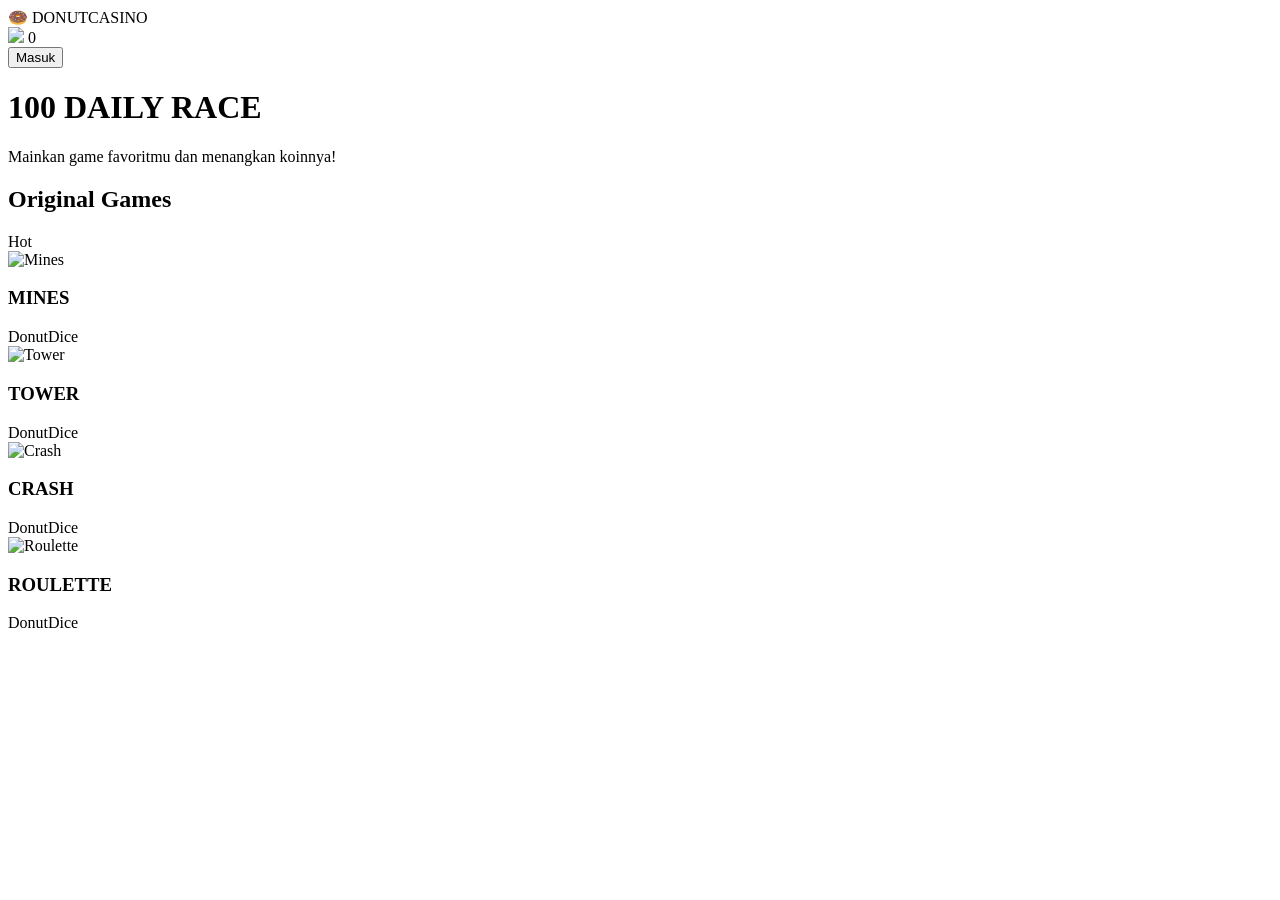
==== index.html @ 365d0f07 "Create index.html" ====
<!DOCTYPE html>
<html lang="id">
<head>
    <meta charset="UTF-8">
    <meta name="viewport" content="width=device-width, initial-scale=1.0">
    <title>Donut SMP Casino</title>
    <link rel="stylesheet" href="style.css">
</head>
<body>
    <nav>
        <div class="logo">🍩 DONUT<span>CASINO</span></div>
        <div class="user-menu">
            <div class="wallet">
                <img src="https://cdn-icons-png.flaticon.com/512/272/272525.png" width="20">
                <span id="balance">0</span>
            </div>
            <button class="btn-deposit">Masuk</button>
        </div>
    </nav>

    <header class="hero">
        <div class="hero-content">
            <h1>100 DAILY RACE</h1>
            <p>Mainkan game favoritmu dan menangkan koinnya!</p>
        </div>
    </header>

    <main>
        <h2 class="section-title">Original Games</h2>
        <div class="game-grid">
            <div class="game-card" onclick="playGame('Mines')">
                <div class="badge">Hot</div>
                <img src="https://placehold.co/300x400/212c37/white?text=MINES" alt="Mines">
                <div class="game-info">
                    <h3>MINES</h3>
                    <span>DonutDice</span>
                </div>
            </div>

            <div class="game-card" onclick="playGame('Tower')">
                <img src="https://placehold.co/300x400/212c37/white?text=TOWER" alt="Tower">
                <div class="game-info">
                    <h3>TOWER</h3>
                    <span>DonutDice</span>
                </div>
            </div>

            <div class="game-card" onclick="playGame('Crash')">
                <img src="https://placehold.co/300x400/212c37/white?text=CRASH" alt="Crash">
                <div class="game-info">
                    <h3>CRASH</h3>
                    <span>DonutDice</span>
                </div>
            </div>

            <div class="game-card" onclick="playGame('Roulette')">
                <img src="https://placehold.co/300x400/212c37/white?text=ROULETTE" alt="Roulette">
                <div class="game-info">
                    <h3>ROULETTE</h3>
                    <span>DonutDice</span>
                </div>
            </div>
        </div>
    </main>

    <script src="script.js"></script>
</body>
  </html>
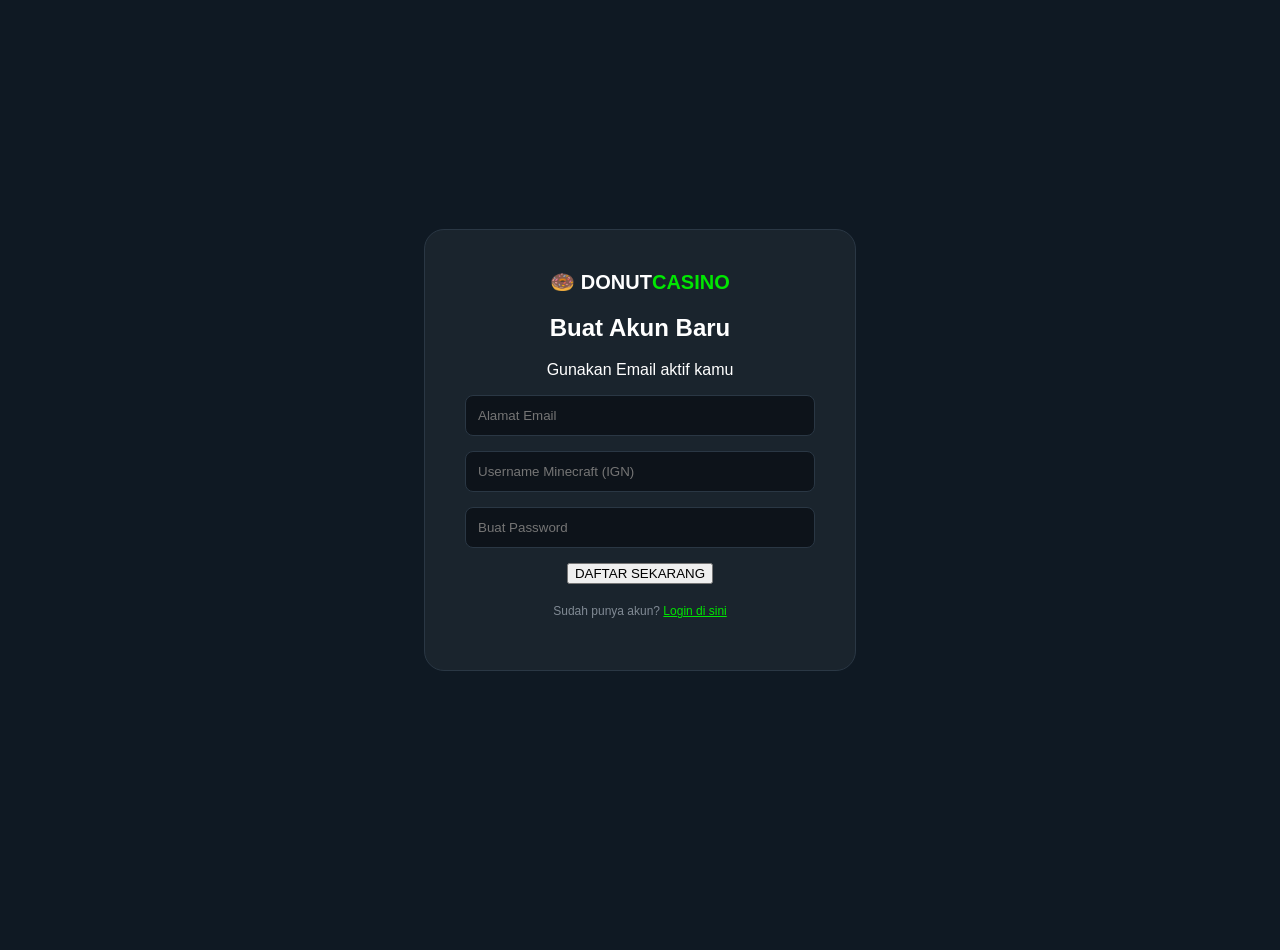
==== commit 3714f752: "Update index.html" ====
--- a/index.html
+++ b/index.html
@@ -52,7 +52,14 @@
                     <span>DonutDice</span>
                 </div>
             </div>
-
+<div class="user-info">
+    <span>Halo, <b id="user-name">Memuat...</b></span>
+    <div class="wallet">
+        Saldo: <span id="balance">0</span> Koin
+    </div>
+    <button onclick="handleLogout()">Keluar</button>
+</div>
+            
             <div class="game-card" onclick="playGame('Roulette')">
                 <img src="https://placehold.co/300x400/212c37/white?text=ROULETTE" alt="Roulette">
                 <div class="game-info">
--- a/style.css
+++ b/style.css
@@ -0,0 +1,129 @@
+:root {
+    --bg-dark: #0f1923;
+    --card-bg: #1a242d;
+    --accent: #00e701; /* Warna hijau khas kasino */
+    --text-main: #ffffff;
+    --text-dim: #808a94;
+}
+
+body {
+    background-color: var(--bg-dark);
+    color: var(--text-main);
+    font-family: 'Inter', sans-serif;
+    margin: 0;
+    padding-bottom: 50px;
+}
+
+/* Navbar */
+nav {
+    display: flex;
+    justify-content: space-between;
+    align-items: center;
+    padding: 15px 5%;
+    background-color: var(--card-bg);
+    border-bottom: 1px solid #2a3744;
+}
+
+.logo { font-weight: bold; font-size: 20px; }
+.logo span { color: var(--accent); }
+
+.wallet {
+    background: #0d131a;
+    padding: 8px 15px;
+    border-radius: 5px;
+    display: flex;
+    align-items: center;
+    gap: 10px;
+    border: 1px solid var(--accent);
+}
+
+.btn-deposit {
+    background: #2a3744;
+    color: white;
+    border: none;
+    padding: 8px 20px;
+    border-radius: 5px;
+    cursor: pointer;
+    font-weight: bold;
+}
+
+/* Game Grid */
+main { padding: 20px 5%; }
+.section-title { font-size: 18px; margin-bottom: 20px; }
+
+.game-grid {
+    display: grid;
+    grid-template-columns: repeat(auto-fill, minmax(140px, 1fr));
+    gap: 15px;
+}
+
+.game-card {
+    background: var(--card-bg);
+    border-radius: 12px;
+    overflow: hidden;
+    cursor: pointer;
+    transition: transform 0.2s;
+    position: relative;
+}
+
+.game-card:hover { transform: translateY(-5px); }
+
+.game-card img { width: 100%; height: auto; display: block; }
+
+.badge {
+    position: absolute;
+    top: 10px; left: 10px;
+    background: #ff4d4d;
+    font-size: 10px;
+    padding: 2px 8px;
+    border-radius: 20px;
+    z-index: 2;
+}
+
+.game-info { padding: 10px; text-align: center; }
+.game-info h3 { margin: 0; font-size: 14px; }
+.game-info span { font-size: 11px; color: var(--text-dim); }
+  
+/* Styling Halaman Login */
+.login-page {
+    display: flex;
+    justify-content: center;
+    align-items: center;
+    height: 100vh;
+}
+
+.login-container {
+    background: var(--card-bg);
+    padding: 40px;
+    border-radius: 20px;
+    width: 100%;
+    max-width: 350px;
+    text-align: center;
+    border: 1px solid #2a3744;
+}
+
+.input-group { margin-bottom: 15px; }
+
+.input-group input {
+    width: 100%;
+    padding: 12px;
+    background: #0d131a;
+    border: 1px solid #2a3744;
+    color: white;
+    border-radius: 8px;
+    box-sizing: border-box;
+}
+
+#btn-login {
+    width: 100%;
+    padding: 12px;
+    background: var(--accent);
+    color: black;
+    border: none;
+    border-radius: 8px;
+    font-weight: bold;
+    cursor: pointer;
+}
+
+.footer-text { font-size: 12px; color: var(--text-dim); margin-top: 20px; }
+                
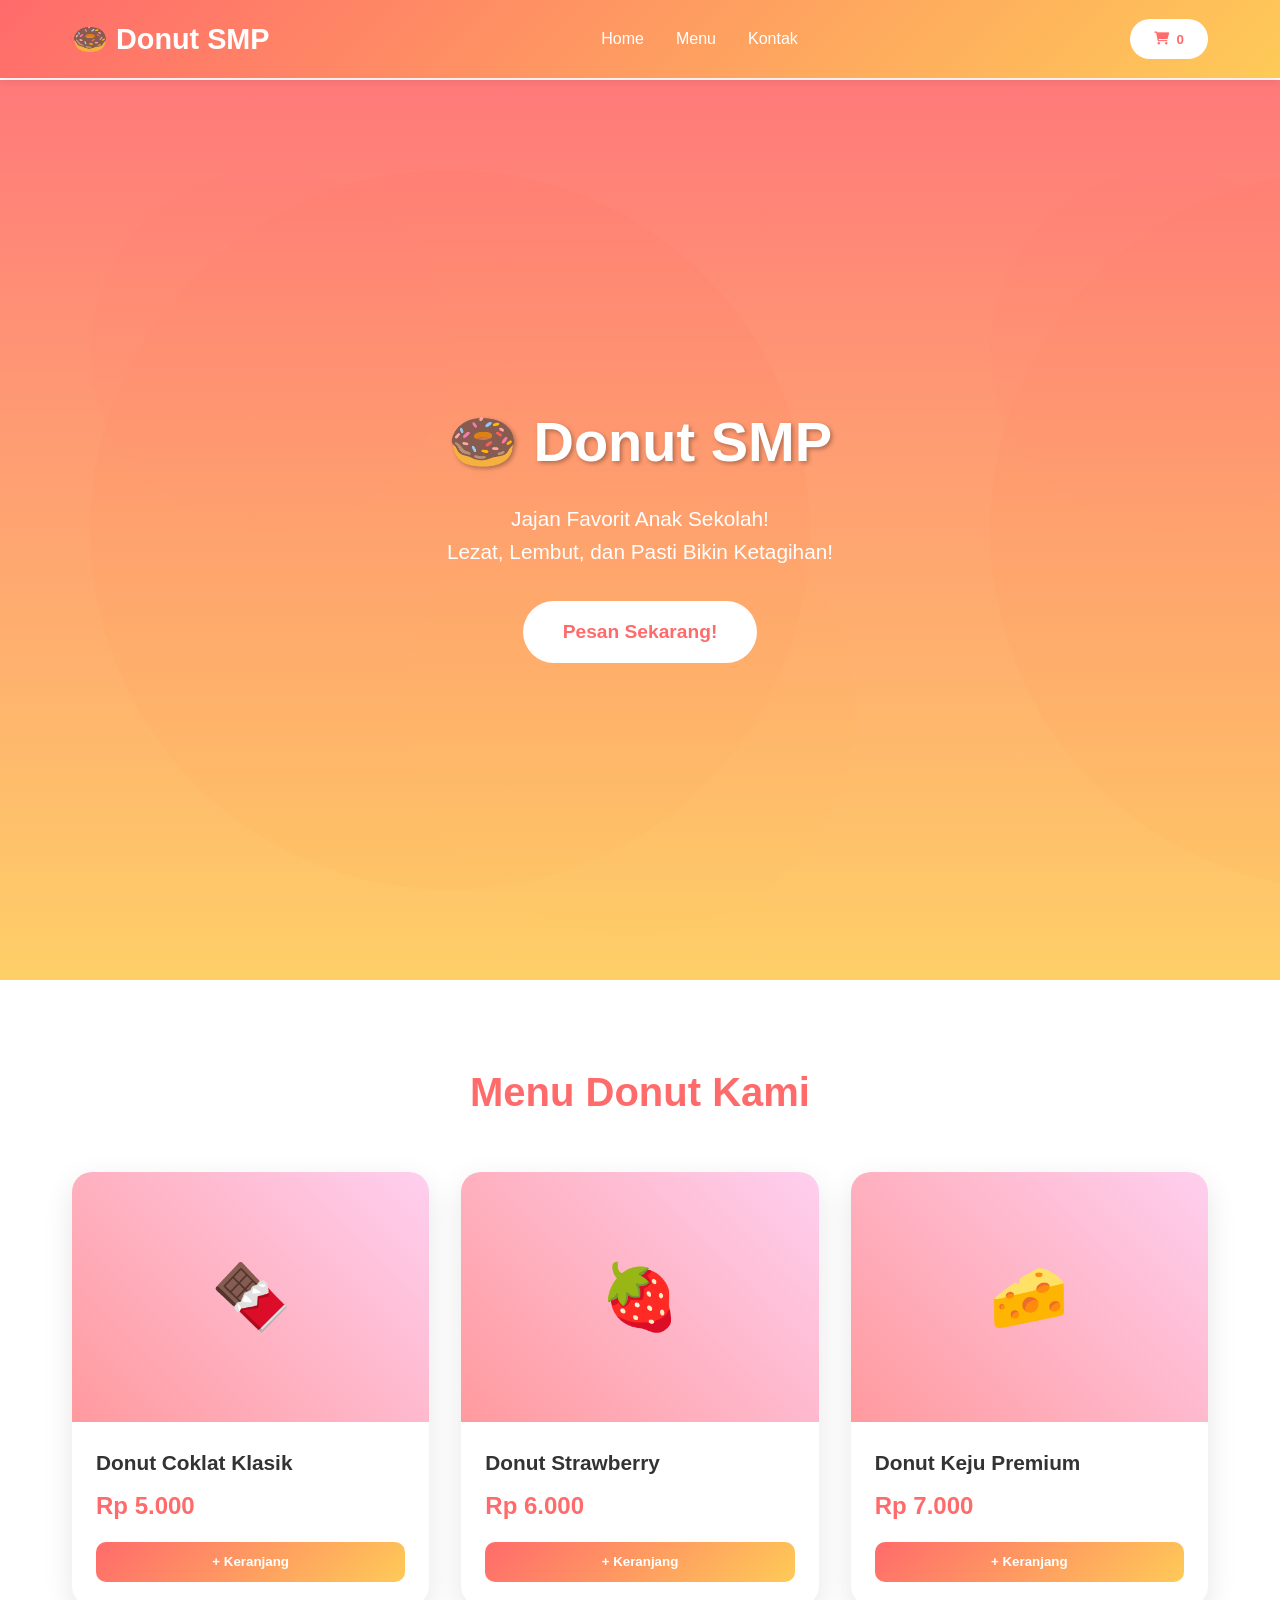
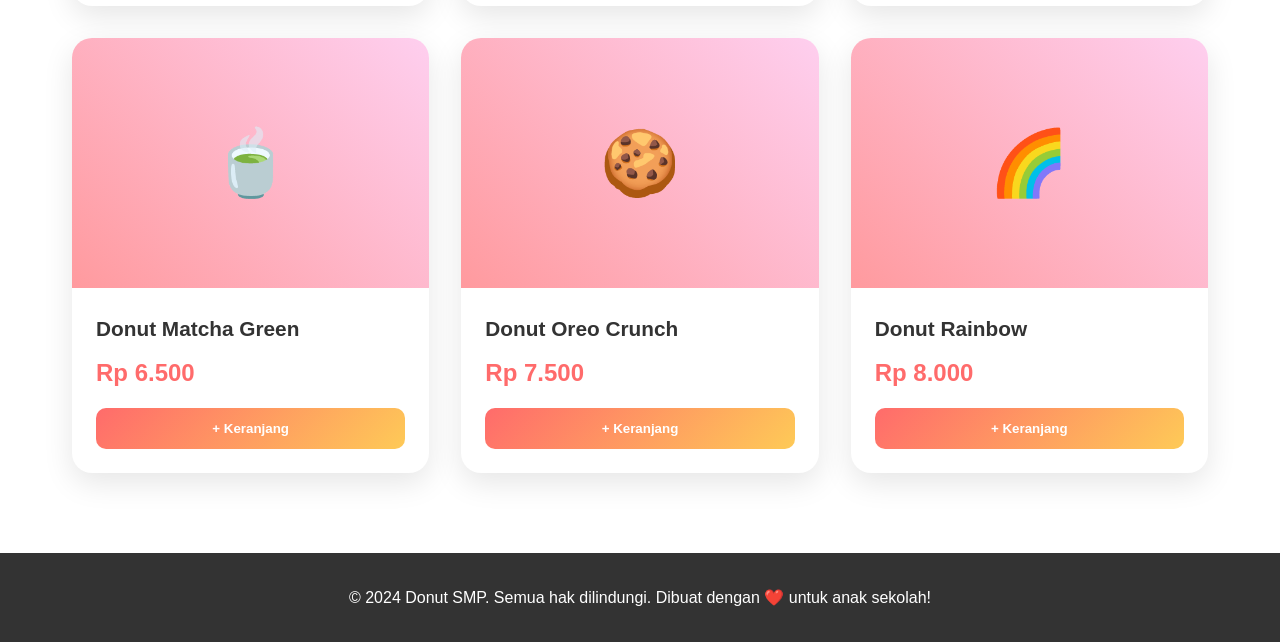
==== commit 29dfac33: "Update index.html" ====
--- a/index.html
+++ b/index.html
@@ -3,74 +3,474 @@
 <head>
     <meta charset="UTF-8">
     <meta name="viewport" content="width=device-width, initial-scale=1.0">
-    <title>Donut SMP Casino</title>
-    <link rel="stylesheet" href="style.css">
+    <title>Donut SMP - Jajan Favorit Anak Sekolah</title>
+    <link href="https://cdnjs.cloudflare.com/ajax/libs/font-awesome/6.0.0/css/all.min.css" rel="stylesheet">
+    <style>
+        * {
+            margin: 0;
+            padding: 0;
+            box-sizing: border-box;
+        }
+
+        body {
+            font-family: 'Segoe UI', Tahoma, Geneva, Verdana, sans-serif;
+            line-height: 1.6;
+            color: #333;
+        }
+
+        /* Header */
+        header {
+            background: linear-gradient(135deg, #ff6b6b, #feca57);
+            padding: 1rem 0;
+            position: fixed;
+            width: 100%;
+            top: 0;
+            z-index: 1000;
+            box-shadow: 0 2px 10px rgba(0,0,0,0.1);
+        }
+
+        nav {
+            max-width: 1200px;
+            margin: 0 auto;
+            display: flex;
+            justify-content: space-between;
+            align-items: center;
+            padding: 0 2rem;
+        }
+
+        .logo {
+            font-size: 1.8rem;
+            font-weight: bold;
+            color: white;
+            text-decoration: none;
+        }
+
+        .nav-links {
+            display: flex;
+            list-style: none;
+            gap: 2rem;
+        }
+
+        .nav-links a {
+            color: white;
+            text-decoration: none;
+            font-weight: 500;
+            transition: color 0.3s;
+        }
+
+        .nav-links a:hover {
+            color: #fff;
+            text-shadow: 0 0 10px rgba(255,255,255,0.5);
+        }
+
+        .cart-btn {
+            background: white;
+            color: #ff6b6b;
+            border: none;
+            padding: 0.8rem 1.5rem;
+            border-radius: 25px;
+            font-weight: bold;
+            cursor: pointer;
+            display: flex;
+            align-items: center;
+            gap: 0.5rem;
+            transition: all 0.3s;
+        }
+
+        .cart-btn:hover {
+            transform: translateY(-2px);
+            box-shadow: 0 5px 15px rgba(0,0,0,0.2);
+        }
+
+        /* Hero Section */
+        .hero {
+            background: linear-gradient(rgba(255,107,107,0.9), rgba(254,202,87,0.9)), url('data:image/svg+xml,<svg xmlns="http://www.w3.org/2000/svg" viewBox="0 0 1000 1000"><circle cx="500" cy="500" r="400" fill="%23ff9a9e" opacity="0.3"/><circle cx="300" cy="300" r="200" fill="%23fecfef" opacity="0.4"/><circle cx="700" cy="700" r="250" fill="%23ffecd2" opacity="0.3"/></svg>');
+            height: 100vh;
+            display: flex;
+            align-items: center;
+            justify-content: center;
+            text-align: center;
+            color: white;
+            margin-top: 80px;
+        }
+
+        .hero-content h1 {
+            font-size: 3.5rem;
+            margin-bottom: 1rem;
+            text-shadow: 2px 2px 4px rgba(0,0,0,0.3);
+        }
+
+        .hero-content p {
+            font-size: 1.3rem;
+            margin-bottom: 2rem;
+        }
+
+        .cta-btn {
+            background: white;
+            color: #ff6b6b;
+            padding: 1rem 2.5rem;
+            border: none;
+            border-radius: 50px;
+            font-size: 1.2rem;
+            font-weight: bold;
+            cursor: pointer;
+            transition: all 0.3s;
+            text-decoration: none;
+            display: inline-block;
+        }
+
+        .cta-btn:hover {
+            transform: translateY(-5px);
+            box-shadow: 0 10px 30px rgba(0,0,0,0.3);
+        }
+
+        /* Products Section */
+        .products {
+            padding: 5rem 2rem;
+            max-width: 1200px;
+            margin: 0 auto;
+        }
+
+        .section-title {
+            text-align: center;
+            font-size: 2.5rem;
+            margin-bottom: 3rem;
+            color: #ff6b6b;
+        }
+
+        .products-grid {
+            display: grid;
+            grid-template-columns: repeat(auto-fit, minmax(300px, 1fr));
+            gap: 2rem;
+        }
+
+        .product-card {
+            background: white;
+            border-radius: 20px;
+            overflow: hidden;
+            box-shadow: 0 10px 30px rgba(0,0,0,0.1);
+            transition: all 0.3s;
+            cursor: pointer;
+        }
+
+        .product-card:hover {
+            transform: translateY(-10px);
+            box-shadow: 0 20px 40px rgba(0,0,0,0.2);
+        }
+
+        .product-image {
+            height: 250px;
+            background: linear-gradient(45deg, #ff9a9e, #fecfef);
+            display: flex;
+            align-items: center;
+            justify-content: center;
+            font-size: 4rem;
+            color: white;
+        }
+
+        .product-info {
+            padding: 1.5rem;
+        }
+
+        .product-title {
+            font-size: 1.3rem;
+            font-weight: bold;
+            margin-bottom: 0.5rem;
+            color: #333;
+        }
+
+        .product-price {
+            font-size: 1.5rem;
+            font-weight: bold;
+            color: #ff6b6b;
+            margin-bottom: 1rem;
+        }
+
+        .add-to-cart {
+            width: 100%;
+            background: linear-gradient(135deg, #ff6b6b, #feca57);
+            color: white;
+            border: none;
+            padding: 0.8rem;
+            border-radius: 10px;
+            font-weight: bold;
+            cursor: pointer;
+            transition: all 0.3s;
+        }
+
+        .add-to-cart:hover {
+            transform: scale(1.05);
+        }
+
+        /* Cart Modal */
+        .cart-modal {
+            display: none;
+            position: fixed;
+            top: 0;
+            left: 0;
+            width: 100%;
+            height: 100%;
+            background: rgba(0,0,0,0.5);
+            z-index: 2000;
+        }
+
+        .cart-content {
+            background: white;
+            margin: 5% auto;
+            padding: 2rem;
+            border-radius: 20px;
+            max-width: 500px;
+            max-height: 80vh;
+            overflow-y: auto;
+        }
+
+        .cart-item {
+            display: flex;
+            justify-content: space-between;
+            align-items: center;
+            padding: 1rem 0;
+            border-bottom: 1px solid #eee;
+        }
+
+        .close-cart {
+            background: none;
+            border: none;
+            font-size: 1.5rem;
+            float: right;
+            cursor: pointer;
+            color: #666;
+        }
+
+        /* Footer */
+        footer {
+            background: #333;
+            color: white;
+            text-align: center;
+            padding: 2rem;
+        }
+
+        /* Responsive */
+        @media (max-width: 768px) {
+            .nav-links {
+                display: none;
+            }
+            
+            .hero-content h1 {
+                font-size: 2.5rem;
+            }
+        }
+
+        /* Animations */
+        @keyframes bounce {
+            0%, 20%, 50%, 80%, 100% { transform: translateY(0); }
+            40% { transform: translateY(-10px); }
+            60% { transform: translateY(-5px); }
+        }
+
+        .bounce {
+            animation: bounce 2s infinite;
+        }
+    </style>
 </head>
 <body>
-    <nav>
-        <div class="logo">🍩 DONUT<span>CASINO</span></div>
-        <div class="user-menu">
-            <div class="wallet">
-                <img src="https://cdn-icons-png.flaticon.com/512/272/272525.png" width="20">
-                <span id="balance">0</span>
-            </div>
-            <button class="btn-deposit">Masuk</button>
+    <!-- Header -->
+    <header>
+        <nav>
+            <a href="#" class="logo">🍩 Donut SMP</a>
+            <ul class="nav-links">
+                <li><a href="#home">Home</a></li>
+                <li><a href="#products">Menu</a></li>
+                <li><a href="#contact">Kontak</a></li>
+            </ul>
+            <button class="cart-btn" onclick="toggleCart()">
+                <i class="fas fa-shopping-cart"></i>
+                <span id="cart-count">0</span>
+            </button>
+        </nav>
+    </header>
+
+    <!-- Hero Section -->
+    <section id="home" class="hero">
+        <div class="hero-content">
+            <h1>🍩 Donut SMP</h1>
+            <p>Jajan Favorit Anak Sekolah! <br>Lezat, Lembut, dan Pasti Bikin Ketagihan!</p>
+            <a href="#products" class="cta-btn bounce">Pesan Sekarang!</a>
         </div>
-    </nav>
-
-    <header class="hero">
-        <div class="hero-content">
-            <h1>100 DAILY RACE</h1>
-            <p>Mainkan game favoritmu dan menangkan koinnya!</p>
+    </section>
+
+    <!-- Products Section -->
+    <section id="products" class="products">
+        <h2 class="section-title">Menu Donut Kami</h2>
+        <div class="products-grid">
+            <div class="product-card" data-name="Donut Coklat" data-price="5000">
+                <div class="product-image">🍫</div>
+                <div class="product-info">
+                    <h3 class="product-title">Donut Coklat Klasik</h3>
+                    <div class="product-price">Rp 5.000</div>
+                    <button class="add-to-cart" onclick="addToCart(this)">+ Keranjang</button>
+                </div>
+            </div>
+
+            <div class="product-card" data-name="Donut Strawberry" data-price="6000">
+                <div class="product-image">🍓</div>
+                <div class="product-info">
+                    <h3 class="product-title">Donut Strawberry</h3>
+                    <div class="product-price">Rp 6.000</div>
+                    <button class="add-to-cart" onclick="addToCart(this)">+ Keranjang</button>
+                </div>
+            </div>
+
+            <div class="product-card" data-name="Donut Keju" data-price="7000">
+                <div class="product-image">🧀</div>
+                <div class="product-info">
+                    <h3 class="product-title">Donut Keju Premium</h3>
+                    <div class="product-price">Rp 7.000</div>
+                    <button class="add-to-cart" onclick="addToCart(this)">+ Keranjang</button>
+                </div>
+            </div>
+
+            <div class="product-card" data-name="Donut Matcha" data-price="6500">
+                <div class="product-image">🍵</div>
+                <div class="product-info">
+                    <h3 class="product-title">Donut Matcha Green</h3>
+                    <div class="product-price">Rp 6.500</div>
+                    <button class="add-to-cart" onclick="addToCart(this)">+ Keranjang</button>
+                </div>
+            </div>
+
+            <div class="product-card" data-name="Donut Oreo" data-price="7500">
+                <div class="product-image">🍪</div>
+                <div class="product-info">
+                    <h3 class="product-title">Donut Oreo Crunch</h3>
+                    <div class="product-price">Rp 7.500</div>
+                    <button class="add-to-cart" onclick="addToCart(this)">+ Keranjang</button>
+                </div>
+            </div>
+
+            <div class="product-card" data-name="Donut Rainbow" data-price="8000">
+                <div class="product-image">🌈</div>
+                <div class="product-info">
+                    <h3 class="product-title">Donut Rainbow</h3>
+                    <div class="product-price">Rp 8.000</div>
+                    <button class="add-to-cart" onclick="addToCart(this)">+ Keranjang</button>
+                </div>
+            </div>
         </div>
-    </header>
-
-    <main>
-        <h2 class="section-title">Original Games</h2>
-        <div class="game-grid">
-            <div class="game-card" onclick="playGame('Mines')">
-                <div class="badge">Hot</div>
-                <img src="https://placehold.co/300x400/212c37/white?text=MINES" alt="Mines">
-                <div class="game-info">
-                    <h3>MINES</h3>
-                    <span>DonutDice</span>
-                </div>
-            </div>
-
-            <div class="game-card" onclick="playGame('Tower')">
-                <img src="https://placehold.co/300x400/212c37/white?text=TOWER" alt="Tower">
-                <div class="game-info">
-                    <h3>TOWER</h3>
-                    <span>DonutDice</span>
-                </div>
-            </div>
-
-            <div class="game-card" onclick="playGame('Crash')">
-                <img src="https://placehold.co/300x400/212c37/white?text=CRASH" alt="Crash">
-                <div class="game-info">
-                    <h3>CRASH</h3>
-                    <span>DonutDice</span>
-                </div>
-            </div>
-<div class="user-info">
-    <span>Halo, <b id="user-name">Memuat...</b></span>
-    <div class="wallet">
-        Saldo: <span id="balance">0</span> Koin
+    </section>
+
+    <!-- Cart Modal -->
+    <div id="cartModal" class="cart-modal">
+        <div class="cart-content">
+            <span class="close-cart" onclick="toggleCart()">&times;</span>
+            <h2><i class="fas fa-shopping-cart"></i> Keranjang Belanja</h2>
+            <div id="cartItems"></div>
+            <div style="margin-top: 2rem; padding-top: 1rem; border-top: 2px solid #eee;">
+                <h3>Total: <span id="totalPrice">Rp 0</span></h3>
+                <button style="width: 100%; background: #ff6b6b; color: white; border: none; padding: 1rem; border-radius: 10px; font-size: 1.1rem; margin-top: 1rem; cursor: pointer;" onclick="checkout()">
+                    Checkout Sekarang
+                </button>
+            </div>
+        </div>
     </div>
-    <button onclick="handleLogout()">Keluar</button>
-</div>
+
+    <!-- Footer -->
+    <footer>
+        <p>&copy; 2024 Donut SMP. Semua hak dilindungi. Dibuat dengan ❤️ untuk anak sekolah!</p>
+    </footer>
+
+    <script>
+        let cart = [];
+
+        function addToCart(button) {
+            const productCard = button.closest('.product-card');
+            const name = productCard.dataset.name;
+            const price = parseInt(productCard.dataset.price);
+
+            const existingItem = cart.find(item => item.name === name);
+            if (existingItem) {
+                existingItem.quantity += 1;
+            } else {
+                cart.push({ name, price, quantity: 1 });
+            }
+
+            updateCartDisplay();
+            button.textContent = '✅ Ditambahkan!';
+            setTimeout(() => {
+                button.textContent = '+ Keranjang';
+            }, 1500);
+        }
+
+        function updateCartDisplay() {
+            const cartCount = document.getElementById('cart-count');
+            const cartItems = document.getElementById('cartItems');
+            const totalPrice = document.getElementById('totalPrice');
+
+            cartCount.textContent = cart.reduce((sum, item) => sum + item.quantity, 0);
+
+            if (cart.length === 0) {
+                cartItems.innerHTML = '<p>Keranjang kosong 😢</p>';
+                totalPrice.textContent = 'Rp 0';
+                return;
+            }
+
+            cartItems.innerHTML = cart.map(item => `
+                <div class="cart-item">
+                    <div>
+                        <strong>${item.name}</strong><br>
+                        <small>Rp ${item.price.toLocaleString()} x ${item.quantity}</small>
+                    </div>
+                    <div>
+                        Rp ${(item.price * item.quantity).toLocaleString()}
+                        <br><small><a href="#" onclick="removeFromCart('${item.name}')">Hapus</a></small>
+                    </div>
+                </div>
+            `).join('');
+
+            const total = cart.reduce((sum, item) => sum + (item.price * item.quantity), 0);
+            totalPrice.textContent = `Rp ${total.toLocaleString()}`;
+        }
+
+        function removeFromCart(name) {
+            cart = cart.filter(item => item.name !== name);
+            updateCartDisplay();
+        }
+
+        function toggleCart() {
+            const modal = document.getElementById('cartModal');
+            modal.style.display = modal.style.display === 'block' ? 'none' : 'block';
+            updateCartDisplay();
+        }
+
+        function checkout() {
+            if (cart.length === 0) {
+                alert('Keranjang kosong!');
+                return;
+            }
             
-            <div class="game-card" onclick="playGame('Roulette')">
-                <img src="https://placehold.co/300x400/212c37/white?text=ROULETTE" alt="Roulette">
-                <div class="game-info">
-                    <h3>ROULETTE</h3>
-                    <span>DonutDice</span>
-                </div>
-            </div>
-        </div>
-    </main>
-
-    <script src="script.js"></script>
+            const total = cart.reduce((sum, item) => sum + (item.price * item.quantity), 0);
+            alert(`Terima kasih! Total pembelian: Rp ${total.toLocaleString()}\nSilakan hubungi WA: 0812-3456-7890 untuk konfirmasi pesanan.`);
+            cart = [];
+            toggleCart();
+            updateCartDisplay();
+        }
+
+        // Smooth scrolling
+        document.querySelectorAll('a[href^="#"]').forEach(anchor => {
+            anchor.addEventListener('click', function (e) {
+                e.preventDefault();
+                document.querySelector(this.getAttribute('href')).scrollIntoView({
+                    behavior: 'smooth'
+                });
+            });
+        });
+
+        // Close modal when clicking outside
+        window.onclick = function(event) {
+            const modal = document.getElementById('cartModal');
+            if (event.target === modal) {
+                toggleCart();
+            }
+        }
+    </script>
 </body>
-  </html>
-              
+                    </html>
